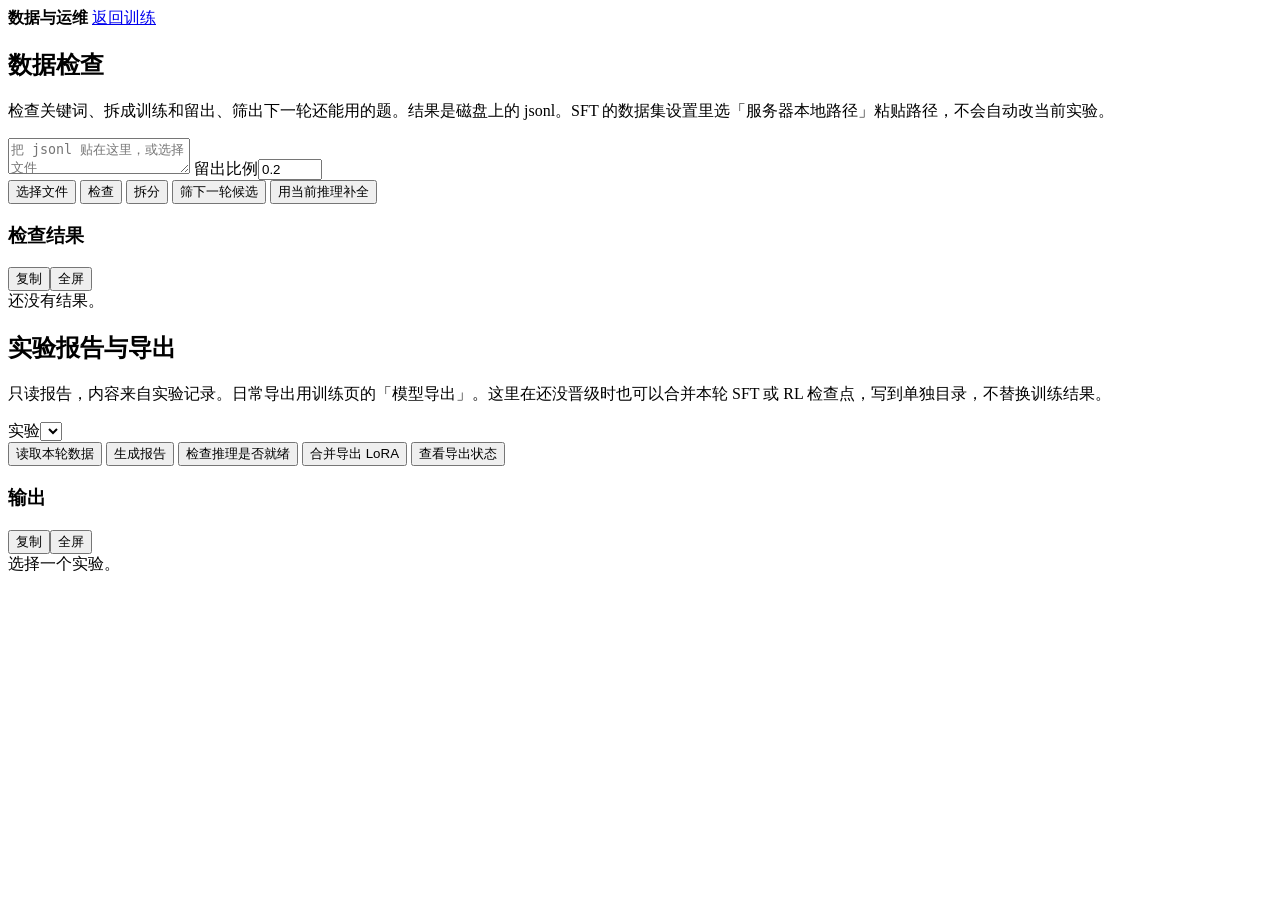
==== rsi/static/tools.html @ bd2c27bd "Export this round's SFT or RL checkpoint before promotion. The merge still writes a separate directo" ====
<!DOCTYPE html>
<html lang="zh-CN">
<head>
  <meta charset="utf-8" />
  <meta name="viewport" content="width=device-width, initial-scale=1" />
  <title>数据与运维</title>
  <link rel="stylesheet" href="/static/app.css" />
  <link rel="stylesheet" href="/static/tools.css" />
</head>
<body>
  <header class="top">
    <strong>数据与运维</strong>
    <a href="/">返回训练</a>
  </header>
  <main>
    <section class="panel">
      <h2>数据检查</h2>
      <p class="muted">检查关键词、拆成训练和留出、筛出下一轮还能用的题。结果是磁盘上的 jsonl。SFT 的数据集设置里选「服务器本地路径」粘贴路径，不会自动改当前实验。</p>
      <textarea id="data-text" placeholder="把 jsonl 贴在这里，或选择文件"></textarea>
      <label>留出比例<input id="eval-ratio" type="number" min="0.05" max="0.9" step="0.05" value="0.2" /></label>
      <div class="row-actions">
        <button type="button" id="pick-file" class="ghost">选择文件</button>
        <button type="button" id="inspect" class="primary">检查</button>
        <button type="button" id="split">拆分</button>
        <button type="button" id="pack">筛下一轮候选</button>
        <button type="button" id="complete">用当前推理补全</button>
        <input id="file" type="file" accept=".jsonl,.json,.txt" hidden />
      </div>
      <div class="log-panel">
        <div class="log-head"><h3>检查结果</h3><span class="log-tools"><button type="button" class="ghost" data-log-copy>复制</button><button type="button" class="ghost" data-log-fullscreen>全屏</button></span></div>
        <div id="data-out" class="result">还没有结果。</div>
      </div>
    </section>
    <section class="panel">
      <h2>实验报告与导出</h2>
      <p class="muted">只读报告，内容来自实验记录。日常导出用训练页的「模型导出」。这里在还没晋级时也可以合并本轮 SFT 或 RL 检查点，写到单独目录，不替换训练结果。</p>
      <label>实验<select id="run"></select></label>
      <div class="row-actions">
        <button type="button" id="load-data" class="primary">读取本轮数据</button>
        <button type="button" id="report">生成报告</button>
        <button type="button" id="ready">检查推理是否就绪</button>
        <button type="button" id="export">合并导出 LoRA</button>
        <button type="button" id="export-status">查看导出状态</button>
      </div>
      <div class="log-panel">
        <div class="log-head"><h3>输出</h3><span class="log-tools"><button type="button" class="ghost" data-log-copy>复制</button><button type="button" class="ghost" data-log-fullscreen>全屏</button></span></div>
        <div id="run-out" class="result">选择一个实验。</div>
      </div>
    </section>
  </main>
  <script src="/static/log-tools.js"></script>
  <script src="/static/tools.js"></script>
</body>
</html>
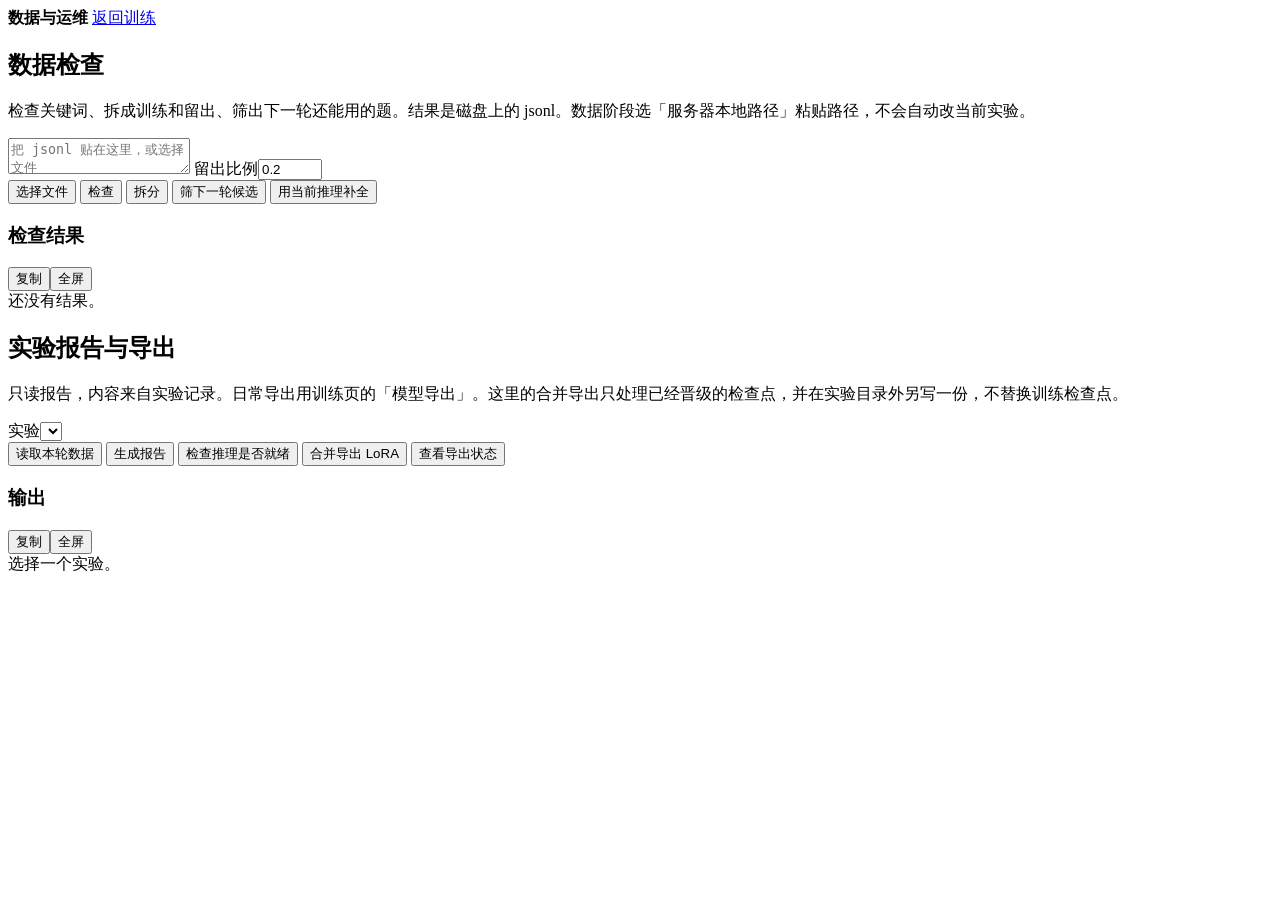
==== commit 4342cf7c: "Confirm destructive actions and explain disabled controls. Re-running a finished stage, stopping inf" ====
--- a/rsi/static/tools.html
+++ b/rsi/static/tools.html
@@ -15,7 +15,7 @@
   <main>
     <section class="panel">
       <h2>数据检查</h2>
-      <p class="muted">检查关键词、拆成训练和留出、筛出下一轮还能用的题。结果是磁盘上的 jsonl。SFT 的数据集设置里选「服务器本地路径」粘贴路径，不会自动改当前实验。</p>
+      <p class="muted">检查关键词、拆成训练和留出、筛出下一轮还能用的题。结果是磁盘上的 jsonl。数据阶段选「服务器本地路径」粘贴路径，不会自动改当前实验。</p>
       <textarea id="data-text" placeholder="把 jsonl 贴在这里，或选择文件"></textarea>
       <label>留出比例<input id="eval-ratio" type="number" min="0.05" max="0.9" step="0.05" value="0.2" /></label>
       <div class="row-actions">
@@ -33,7 +33,7 @@
     </section>
     <section class="panel">
       <h2>实验报告与导出</h2>
-      <p class="muted">只读报告，内容来自实验记录。日常导出用训练页的「模型导出」。这里在还没晋级时也可以合并本轮 SFT 或 RL 检查点，写到单独目录，不替换训练结果。</p>
+      <p class="muted">只读报告，内容来自实验记录。日常导出用训练页的「模型导出」。这里的合并导出只处理已经晋级的检查点，并在实验目录外另写一份，不替换训练检查点。</p>
       <label>实验<select id="run"></select></label>
       <div class="row-actions">
         <button type="button" id="load-data" class="primary">读取本轮数据</button>
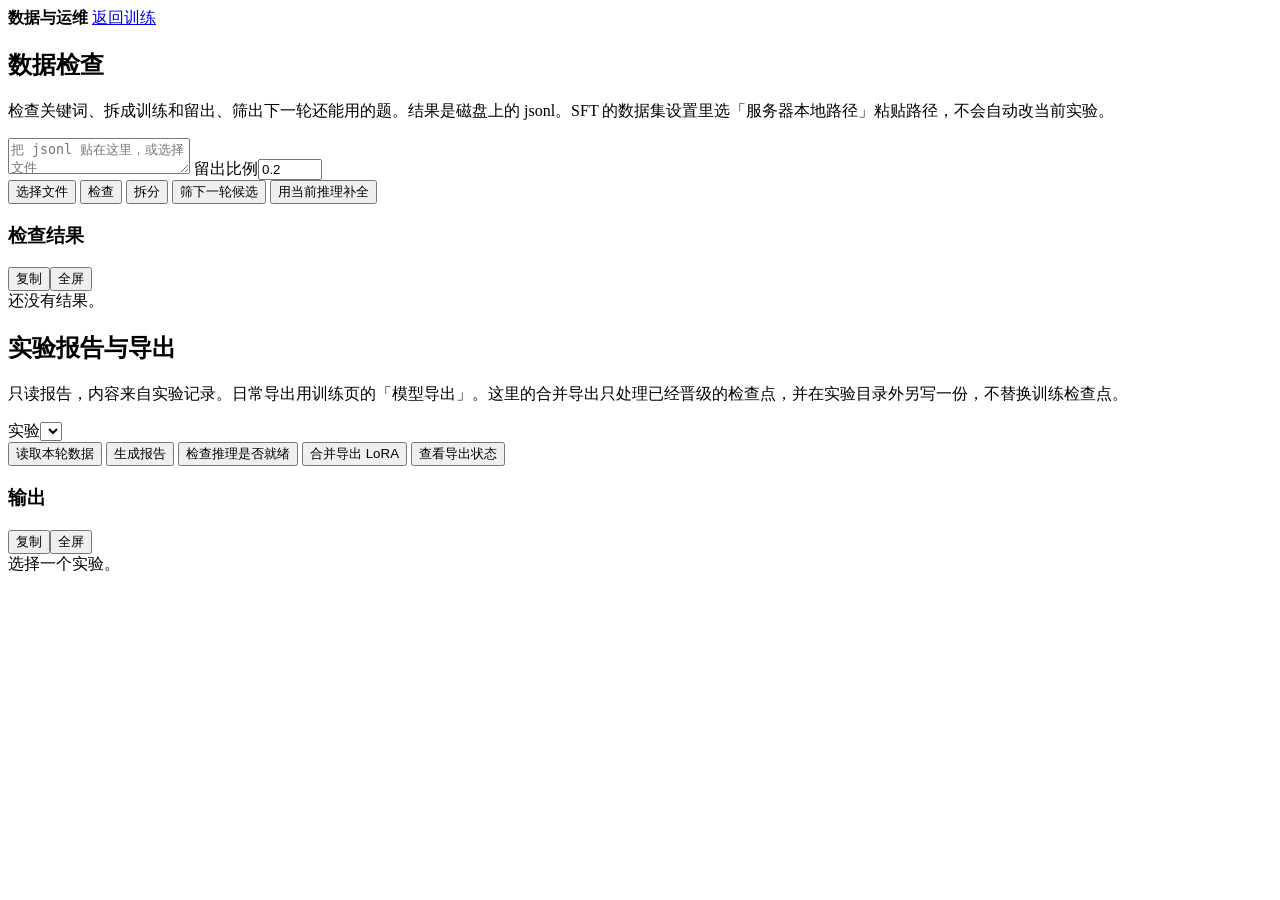
==== commit 2ebf8959: "去掉独立的数据阶段，公开数据集列表与 Web-UI 对齐。 SFT 承接原来的数据集设置；RL 和评测锁定并填入实验的模型；SFT 评测预填本轮 LoRA 路径。  Co-authored-by: a" ====
--- a/rsi/static/tools.html
+++ b/rsi/static/tools.html
@@ -15,7 +15,7 @@
   <main>
     <section class="panel">
       <h2>数据检查</h2>
-      <p class="muted">检查关键词、拆成训练和留出、筛出下一轮还能用的题。结果是磁盘上的 jsonl。数据阶段选「服务器本地路径」粘贴路径，不会自动改当前实验。</p>
+      <p class="muted">检查关键词、拆成训练和留出、筛出下一轮还能用的题。结果是磁盘上的 jsonl。SFT 的数据集设置里选「服务器本地路径」粘贴路径，不会自动改当前实验。</p>
       <textarea id="data-text" placeholder="把 jsonl 贴在这里，或选择文件"></textarea>
       <label>留出比例<input id="eval-ratio" type="number" min="0.05" max="0.9" step="0.05" value="0.2" /></label>
       <div class="row-actions">
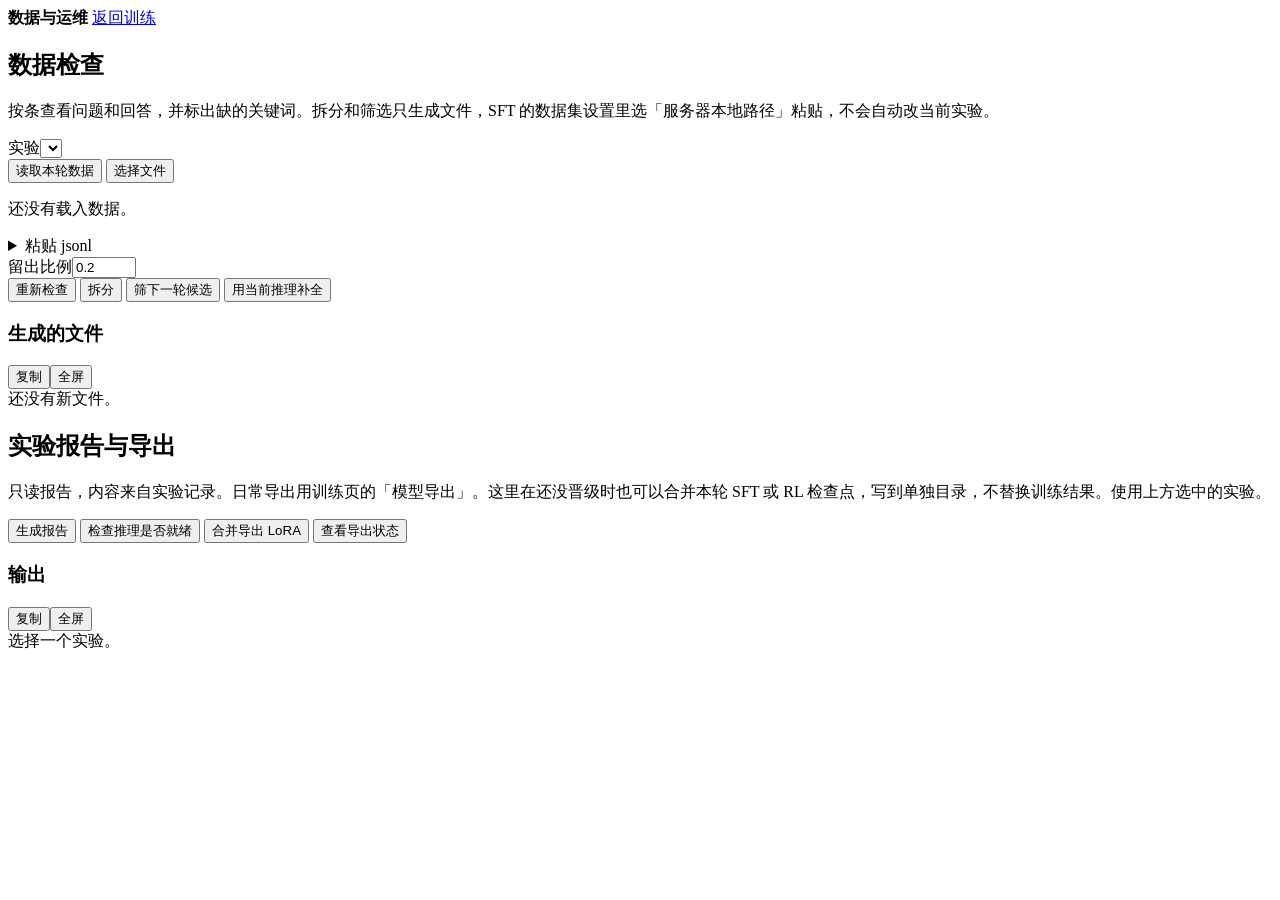
==== commit aa37f8ff: "Show workbench samples as paged cards instead of one raw JSON box. Each card keeps the question, ans" ====
--- a/rsi/static/tools.html
+++ b/rsi/static/tools.html
@@ -15,28 +15,41 @@
   <main>
     <section class="panel">
       <h2>数据检查</h2>
-      <p class="muted">检查关键词、拆成训练和留出、筛出下一轮还能用的题。结果是磁盘上的 jsonl。SFT 的数据集设置里选「服务器本地路径」粘贴路径，不会自动改当前实验。</p>
-      <textarea id="data-text" placeholder="把 jsonl 贴在这里，或选择文件"></textarea>
+      <p class="muted">按条查看问题和回答，并标出缺的关键词。拆分和筛选只生成文件，SFT 的数据集设置里选「服务器本地路径」粘贴，不会自动改当前实验。</p>
+      <label>实验<select id="run"></select></label>
+      <div class="row-actions">
+        <button type="button" id="load-data" class="primary">读取本轮数据</button>
+        <button type="button" id="pick-file" class="ghost">选择文件</button>
+        <input id="file" type="file" accept=".jsonl,.json,.txt" hidden />
+      </div>
+      <p id="data-meta" class="muted">还没有载入数据。</p>
+      <details>
+        <summary>粘贴 jsonl</summary>
+        <textarea id="data-text" placeholder="需要手工贴入时再打开"></textarea>
+      </details>
+      <div class="row-actions" id="filters" hidden>
+        <button type="button" data-filter="all" class="primary">全部</button>
+        <button type="button" data-filter="miss">缺关键词</button>
+        <button type="button" data-filter="full">全部命中</button>
+      </div>
+      <div id="row-list"></div>
+      <div id="pager" class="pager"></div>
       <label>留出比例<input id="eval-ratio" type="number" min="0.05" max="0.9" step="0.05" value="0.2" /></label>
       <div class="row-actions">
-        <button type="button" id="pick-file" class="ghost">选择文件</button>
-        <button type="button" id="inspect" class="primary">检查</button>
+        <button type="button" id="inspect">重新检查</button>
         <button type="button" id="split">拆分</button>
         <button type="button" id="pack">筛下一轮候选</button>
         <button type="button" id="complete">用当前推理补全</button>
-        <input id="file" type="file" accept=".jsonl,.json,.txt" hidden />
       </div>
       <div class="log-panel">
-        <div class="log-head"><h3>检查结果</h3><span class="log-tools"><button type="button" class="ghost" data-log-copy>复制</button><button type="button" class="ghost" data-log-fullscreen>全屏</button></span></div>
-        <div id="data-out" class="result">还没有结果。</div>
+        <div class="log-head"><h3>生成的文件</h3><span class="log-tools"><button type="button" class="ghost" data-log-copy>复制</button><button type="button" class="ghost" data-log-fullscreen>全屏</button></span></div>
+        <div id="data-out" class="result">还没有新文件。</div>
       </div>
     </section>
     <section class="panel">
       <h2>实验报告与导出</h2>
-      <p class="muted">只读报告，内容来自实验记录。日常导出用训练页的「模型导出」。这里的合并导出只处理已经晋级的检查点，并在实验目录外另写一份，不替换训练检查点。</p>
-      <label>实验<select id="run"></select></label>
+      <p class="muted">只读报告，内容来自实验记录。日常导出用训练页的「模型导出」。这里在还没晋级时也可以合并本轮 SFT 或 RL 检查点，写到单独目录，不替换训练结果。使用上方选中的实验。</p>
       <div class="row-actions">
-        <button type="button" id="load-data" class="primary">读取本轮数据</button>
         <button type="button" id="report">生成报告</button>
         <button type="button" id="ready">检查推理是否就绪</button>
         <button type="button" id="export">合并导出 LoRA</button>
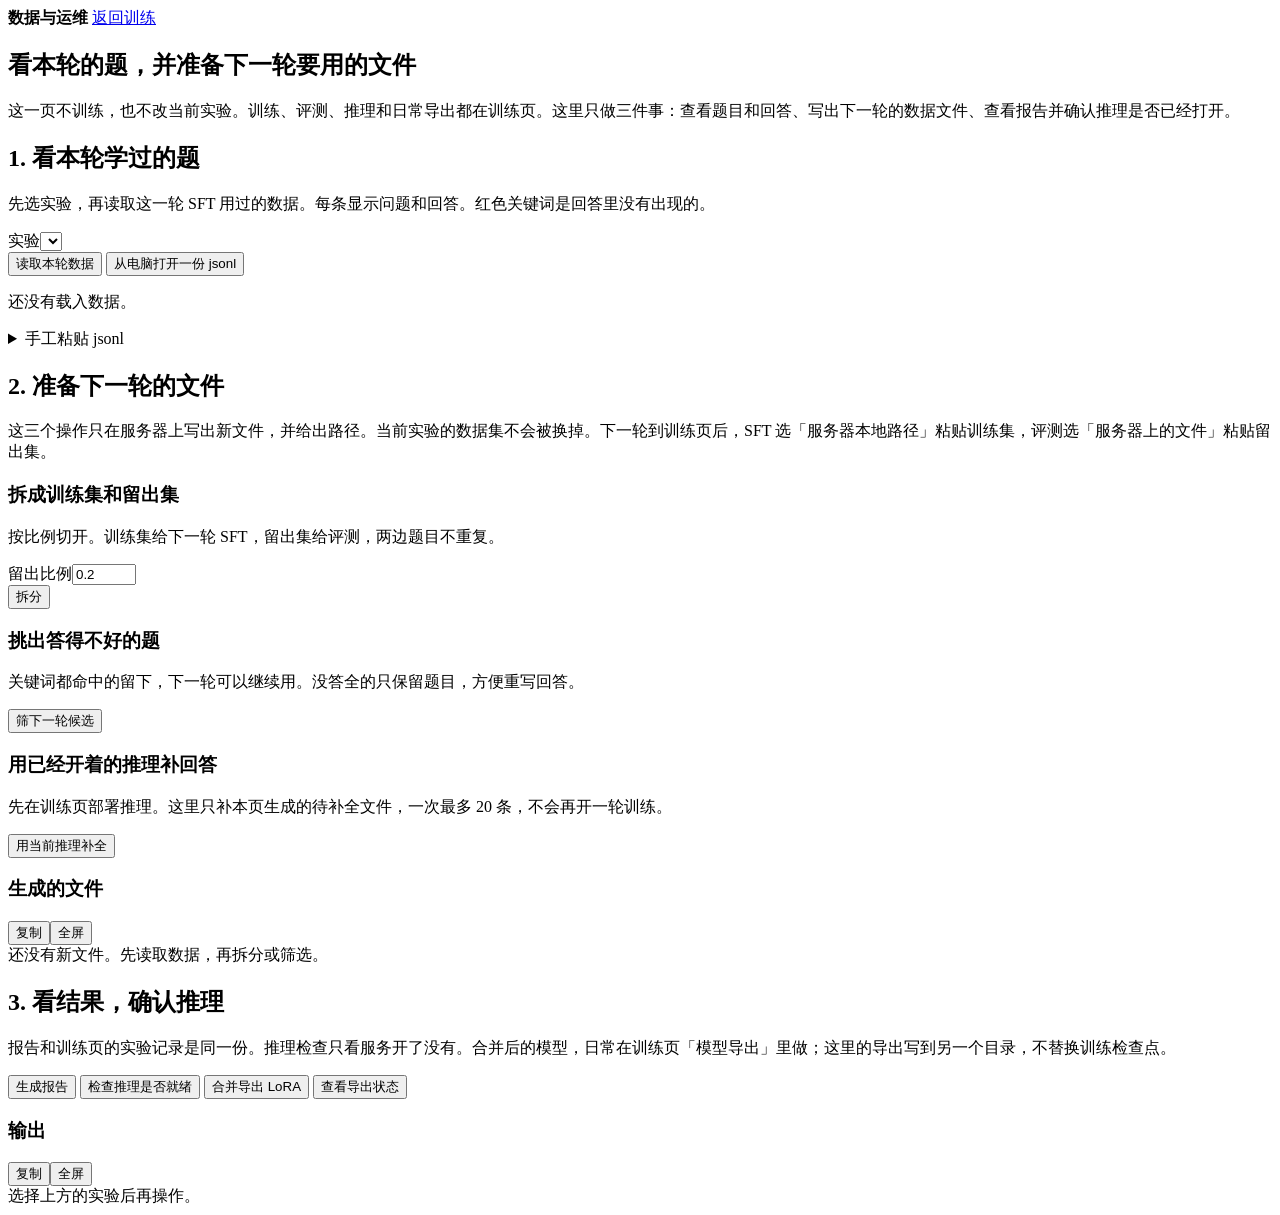
==== commit 8257f10f: "把数据与运维页按查看、准备下一轮、看结果分成三步。 说明改成当前的数据集选法，读取数据时不再把检查点路径混进展示。  Co-authored-by: Cursor <cursoragent@curso" ====
--- a/rsi/static/tools.html
+++ b/rsi/static/tools.html
@@ -13,20 +13,21 @@
     <a href="/">返回训练</a>
   </header>
   <main>
+    <section class="intro">
+      <h1>看本轮的题，并准备下一轮要用的文件</h1>
+      <p>这一页不训练，也不改当前实验。训练、评测、推理和日常导出都在训练页。这里只做三件事：查看题目和回答、写出下一轮的数据文件、查看报告并确认推理是否已经打开。</p>
+    </section>
+
     <section class="panel">
-      <h2>数据检查</h2>
-      <p class="muted">按条查看问题和回答，并标出缺的关键词。拆分和筛选只生成文件，SFT 的数据集设置里选「服务器本地路径」粘贴，不会自动改当前实验。</p>
+      <h2>1. 看本轮学过的题</h2>
+      <p class="muted">先选实验，再读取这一轮 SFT 用过的数据。每条显示问题和回答。红色关键词是回答里没有出现的。</p>
       <label>实验<select id="run"></select></label>
       <div class="row-actions">
         <button type="button" id="load-data" class="primary">读取本轮数据</button>
-        <button type="button" id="pick-file" class="ghost">选择文件</button>
+        <button type="button" id="pick-file" class="ghost">从电脑打开一份 jsonl</button>
         <input id="file" type="file" accept=".jsonl,.json,.txt" hidden />
       </div>
       <p id="data-meta" class="muted">还没有载入数据。</p>
-      <details>
-        <summary>粘贴 jsonl</summary>
-        <textarea id="data-text" placeholder="需要手工贴入时再打开"></textarea>
-      </details>
       <div class="row-actions" id="filters" hidden>
         <button type="button" data-filter="all" class="primary">全部</button>
         <button type="button" data-filter="miss">缺关键词</button>
@@ -34,30 +35,54 @@
       </div>
       <div id="row-list"></div>
       <div id="pager" class="pager"></div>
-      <label>留出比例<input id="eval-ratio" type="number" min="0.05" max="0.9" step="0.05" value="0.2" /></label>
-      <div class="row-actions">
-        <button type="button" id="inspect">重新检查</button>
-        <button type="button" id="split">拆分</button>
-        <button type="button" id="pack">筛下一轮候选</button>
-        <button type="button" id="complete">用当前推理补全</button>
+      <details>
+        <summary>手工粘贴 jsonl</summary>
+        <textarea id="data-text" placeholder="只有没法选文件时才用"></textarea>
+        <div class="row-actions">
+          <button type="button" id="inspect">检查粘贴的内容</button>
+        </div>
+      </details>
+    </section>
+
+    <section class="panel">
+      <h2>2. 准备下一轮的文件</h2>
+      <p class="muted">这三个操作只在服务器上写出新文件，并给出路径。当前实验的数据集不会被换掉。下一轮到训练页后，SFT 选「服务器本地路径」粘贴训练集，评测选「服务器上的文件」粘贴留出集。</p>
+      <div class="steps">
+        <article class="step">
+          <h3>拆成训练集和留出集</h3>
+          <p>按比例切开。训练集给下一轮 SFT，留出集给评测，两边题目不重复。</p>
+          <label>留出比例<input id="eval-ratio" type="number" min="0.05" max="0.9" step="0.05" value="0.2" /></label>
+          <div class="row-actions"><button type="button" id="split" class="primary">拆分</button></div>
+        </article>
+        <article class="step">
+          <h3>挑出答得不好的题</h3>
+          <p>关键词都命中的留下，下一轮可以继续用。没答全的只保留题目，方便重写回答。</p>
+          <div class="row-actions"><button type="button" id="pack" class="primary">筛下一轮候选</button></div>
+        </article>
+        <article class="step">
+          <h3>用已经开着的推理补回答</h3>
+          <p>先在训练页部署推理。这里只补本页生成的待补全文件，一次最多 20 条，不会再开一轮训练。</p>
+          <div class="row-actions"><button type="button" id="complete" class="primary">用当前推理补全</button></div>
+        </article>
       </div>
       <div class="log-panel">
         <div class="log-head"><h3>生成的文件</h3><span class="log-tools"><button type="button" class="ghost" data-log-copy>复制</button><button type="button" class="ghost" data-log-fullscreen>全屏</button></span></div>
-        <div id="data-out" class="result">还没有新文件。</div>
+        <div id="data-out" class="result">还没有新文件。先读取数据，再拆分或筛选。</div>
       </div>
     </section>
+
     <section class="panel">
-      <h2>实验报告与导出</h2>
-      <p class="muted">只读报告，内容来自实验记录。日常导出用训练页的「模型导出」。这里在还没晋级时也可以合并本轮 SFT 或 RL 检查点，写到单独目录，不替换训练结果。使用上方选中的实验。</p>
+      <h2>3. 看结果，确认推理</h2>
+      <p class="muted">报告和训练页的实验记录是同一份。推理检查只看服务开了没有。合并后的模型，日常在训练页「模型导出」里做；这里的导出写到另一个目录，不替换训练检查点。</p>
       <div class="row-actions">
-        <button type="button" id="report">生成报告</button>
+        <button type="button" id="report" class="primary">生成报告</button>
         <button type="button" id="ready">检查推理是否就绪</button>
         <button type="button" id="export">合并导出 LoRA</button>
         <button type="button" id="export-status">查看导出状态</button>
       </div>
       <div class="log-panel">
         <div class="log-head"><h3>输出</h3><span class="log-tools"><button type="button" class="ghost" data-log-copy>复制</button><button type="button" class="ghost" data-log-fullscreen>全屏</button></span></div>
-        <div id="run-out" class="result">选择一个实验。</div>
+        <div id="run-out" class="result">选择上方的实验后再操作。</div>
       </div>
     </section>
   </main>
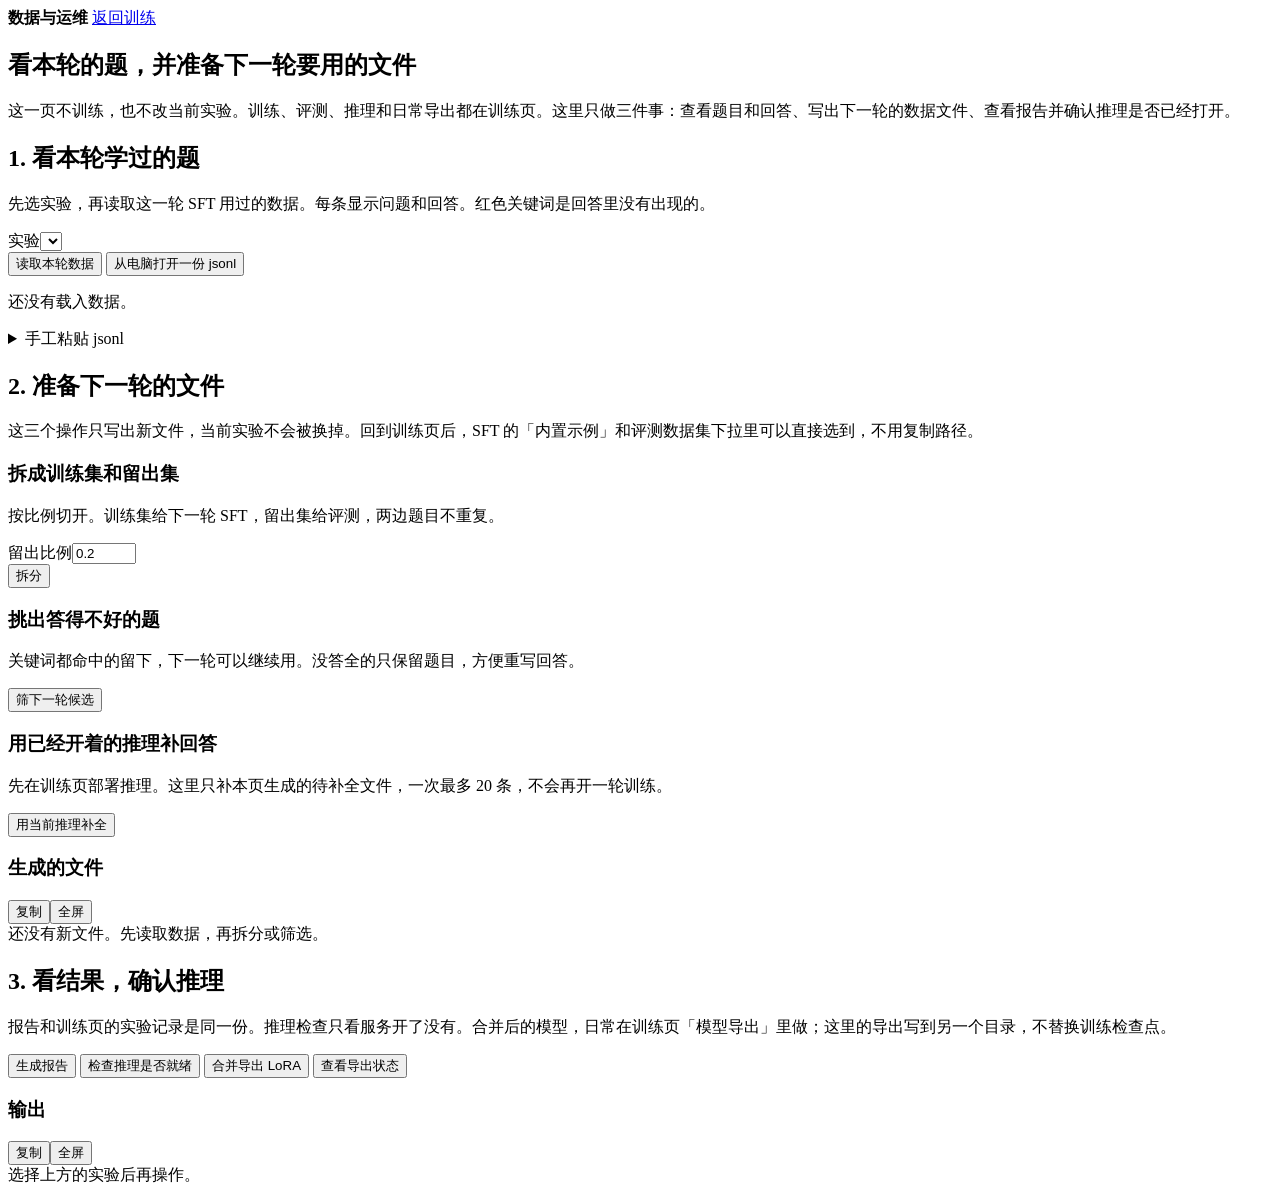
==== commit f8f425e8: "数据与运维生成的训练集和留出集可在训练页直接选择。 拆分、筛选和补全的文件进入内置列表示例，提交时仍解析成原来的本地文件，不能指向工作台目录以外。  Co-authored-by: Cursor <c" ====
--- a/rsi/static/tools.html
+++ b/rsi/static/tools.html
@@ -46,7 +46,7 @@
 
     <section class="panel">
       <h2>2. 准备下一轮的文件</h2>
-      <p class="muted">这三个操作只在服务器上写出新文件，并给出路径。当前实验的数据集不会被换掉。下一轮到训练页后，SFT 选「服务器本地路径」粘贴训练集，评测选「服务器上的文件」粘贴留出集。</p>
+      <p class="muted">这三个操作只写出新文件，当前实验不会被换掉。回到训练页后，SFT 的「内置示例」和评测数据集下拉里可以直接选到，不用复制路径。</p>
       <div class="steps">
         <article class="step">
           <h3>拆成训练集和留出集</h3>
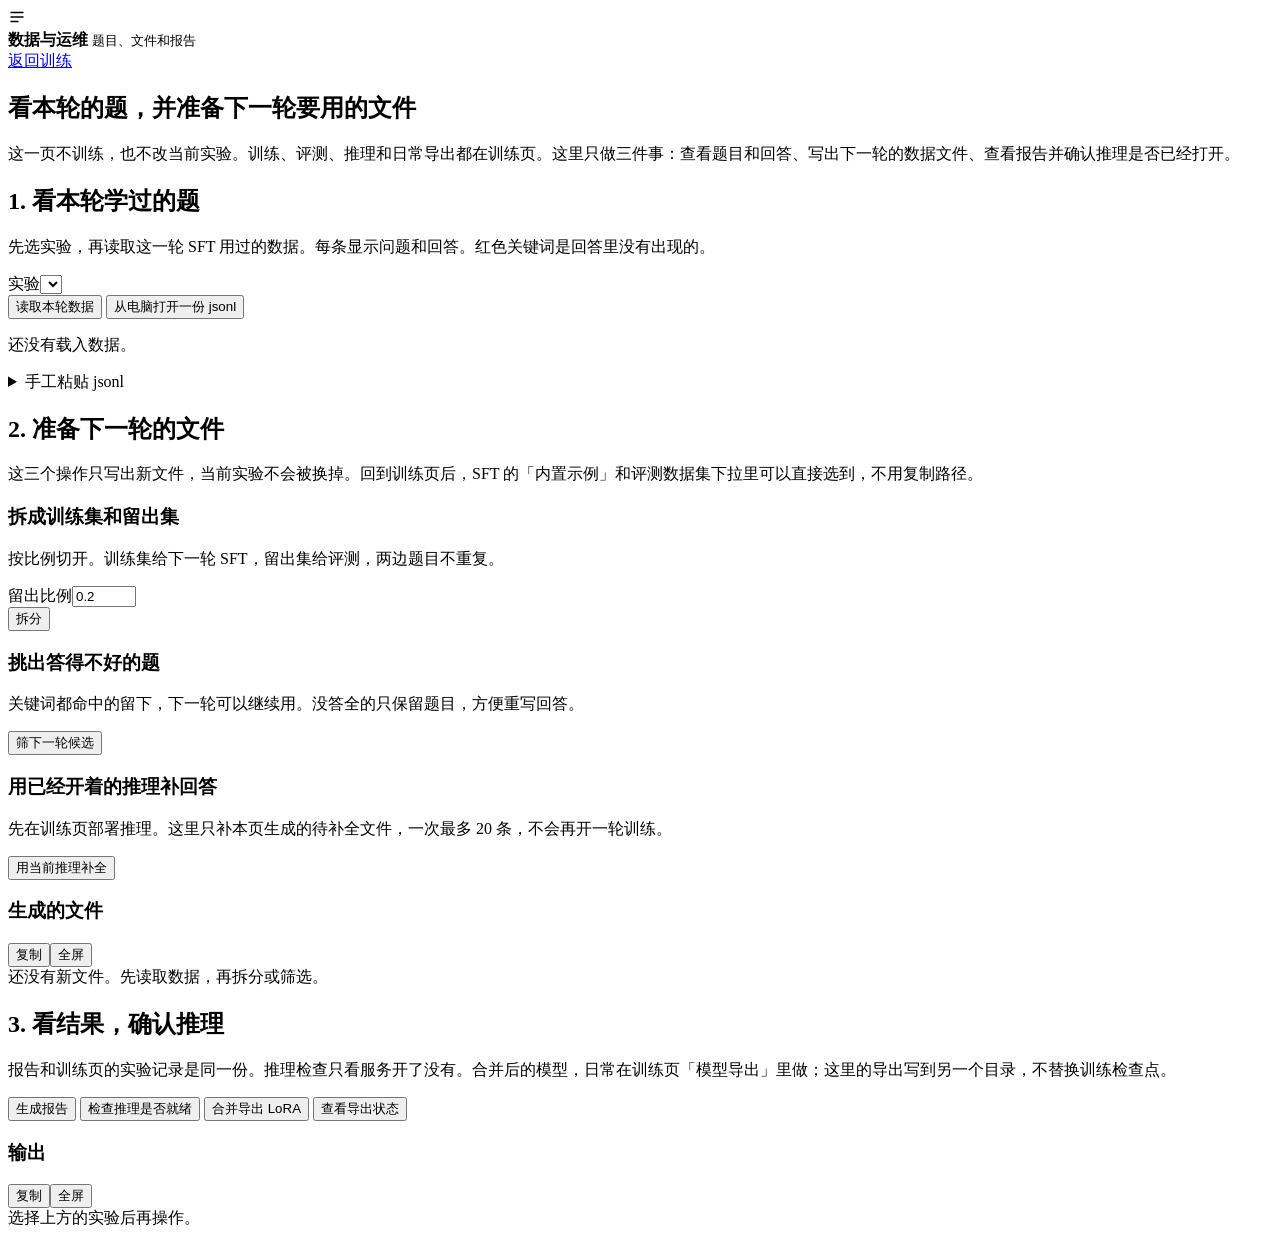
==== commit 4c03f3b6: "把微调工作台改成深色控制台。 阶段轨、实验列表和主操作放在同一视线里；表单、日志、推理和导出仍走原来的接口。  Co-authored-by: Cursor <cursoragent@cursor.c" ====
--- a/rsi/static/tools.html
+++ b/rsi/static/tools.html
@@ -4,13 +4,24 @@
   <meta charset="utf-8" />
   <meta name="viewport" content="width=device-width, initial-scale=1" />
   <title>数据与运维</title>
+  <link rel="stylesheet" href="https://fonts.googleapis.com/css2?family=IBM+Plex+Sans:wght@400;500;600;700&amp;family=JetBrains+Mono:wght@400;500&amp;family=Noto+Sans+SC:wght@400;500;600;700&amp;display=swap" />
   <link rel="stylesheet" href="/static/app.css" />
   <link rel="stylesheet" href="/static/tools.css" />
 </head>
 <body>
   <header class="top">
-    <strong>数据与运维</strong>
-    <a href="/">返回训练</a>
+    <div class="brand">
+      <span class="mark" aria-hidden="true">
+        <svg width="18" height="18" viewBox="0 0 18 18" fill="none">
+          <path d="M3 4.5h12M3 9h12M3 13.5h7" stroke="currentColor" stroke-width="1.4" stroke-linecap="round"/>
+        </svg>
+      </span>
+      <div>
+        <strong>数据与运维</strong>
+        <small>题目、文件和报告</small>
+      </div>
+    </div>
+    <a class="pill" href="/">返回训练</a>
   </header>
   <main>
     <section class="intro">
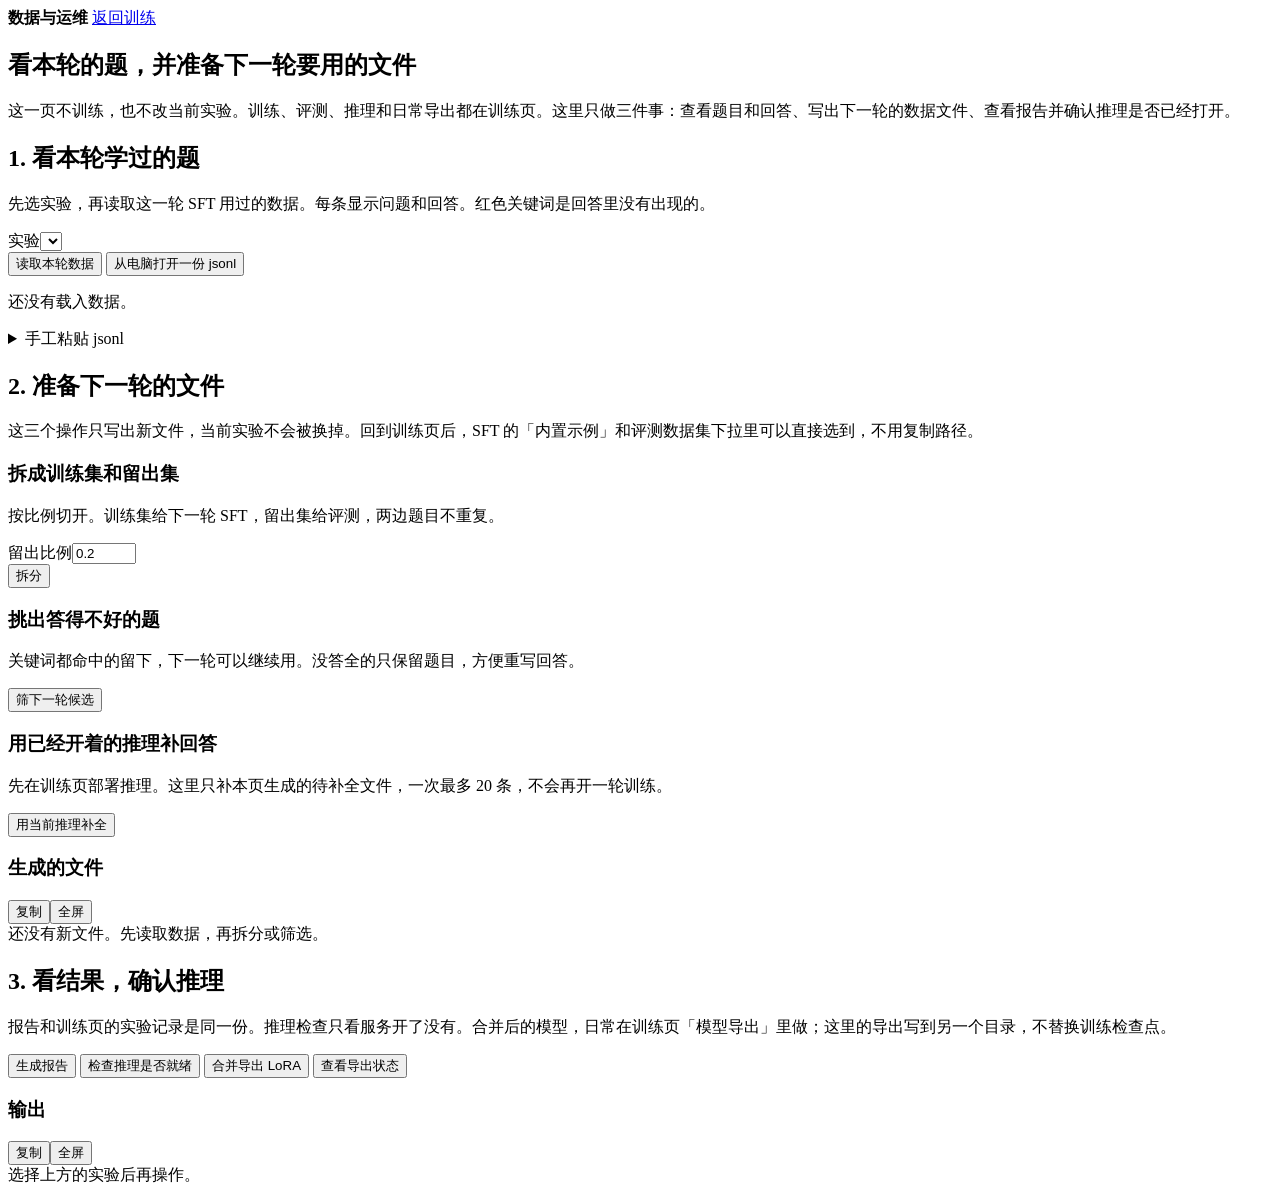
==== commit c008eba1: "Merge 16af69ac87bdbfd46d8e15edb00a57e0a207d31e into 7c6ff614be1112da3bf2c3318f6508358a02ffdf" ====
--- a/rsi/static/tools.html
+++ b/rsi/static/tools.html
@@ -4,24 +4,13 @@
   <meta charset="utf-8" />
   <meta name="viewport" content="width=device-width, initial-scale=1" />
   <title>数据与运维</title>
-  <link rel="stylesheet" href="https://fonts.googleapis.com/css2?family=IBM+Plex+Sans:wght@400;500;600;700&amp;family=JetBrains+Mono:wght@400;500&amp;family=Noto+Sans+SC:wght@400;500;600;700&amp;display=swap" />
   <link rel="stylesheet" href="/static/app.css" />
   <link rel="stylesheet" href="/static/tools.css" />
 </head>
 <body>
   <header class="top">
-    <div class="brand">
-      <span class="mark" aria-hidden="true">
-        <svg width="18" height="18" viewBox="0 0 18 18" fill="none">
-          <path d="M3 4.5h12M3 9h12M3 13.5h7" stroke="currentColor" stroke-width="1.4" stroke-linecap="round"/>
-        </svg>
-      </span>
-      <div>
-        <strong>数据与运维</strong>
-        <small>题目、文件和报告</small>
-      </div>
-    </div>
-    <a class="pill" href="/">返回训练</a>
+    <strong>数据与运维</strong>
+    <a href="/">返回训练</a>
   </header>
   <main>
     <section class="intro">
